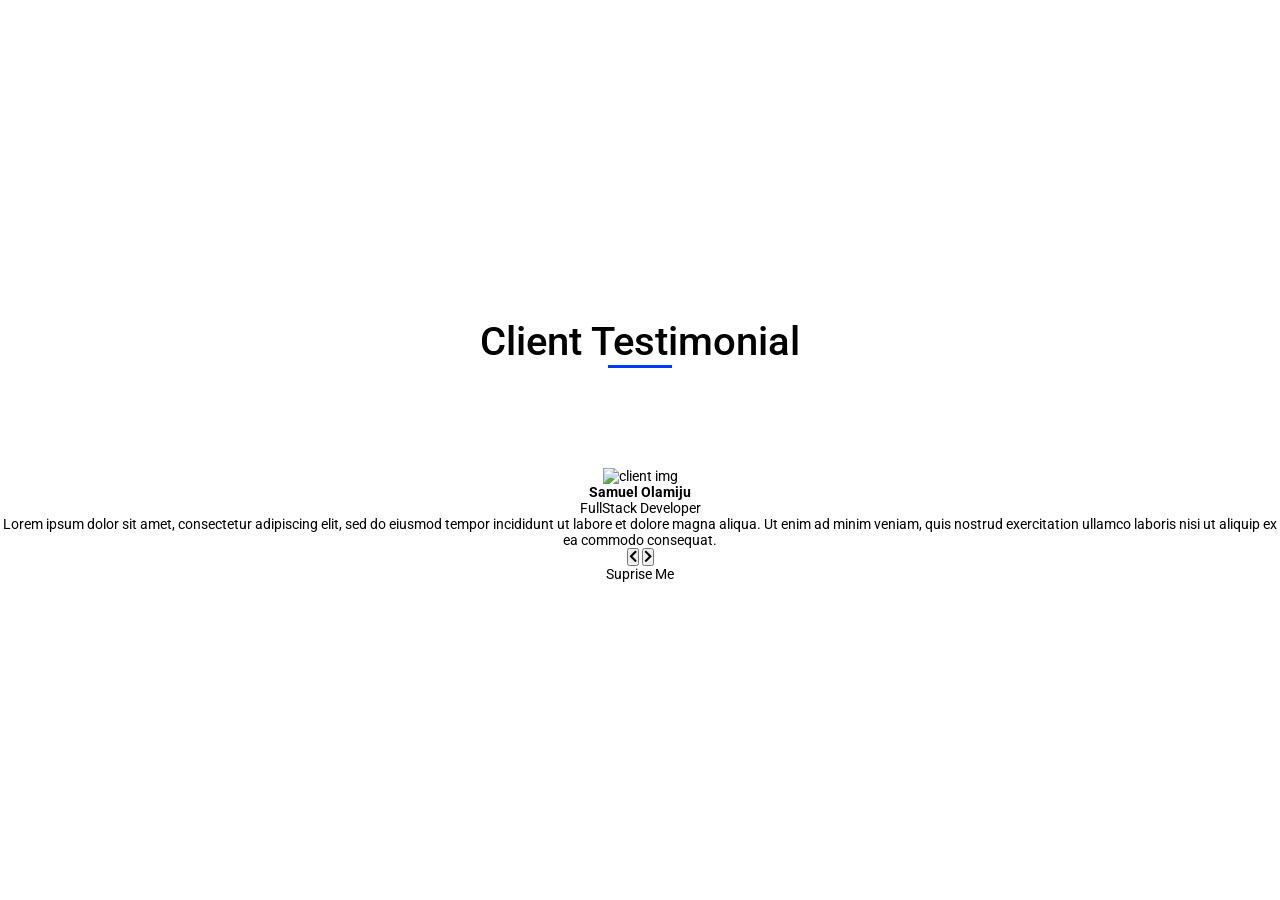
==== Testimonial Assignment/index.html @ 3345f72a "Another one" ====
<html lang="en">
  <head>
    <meta charset="UTF-8" />
    <meta name="viewport" content="width=device-width, initial-scale=1.0" />
    <title>TSO - Review</title>
    <link
      href="https://cdnjs.cloudflare.com/ajax/libs/font-awesome/5.13.0/css/all.min.css"
      rel="stylesheet"
    />
    <link href="./style.css" rel="stylesheet" />
  </head>

  <body>
      <section class="container">
        <div class="title">
          <h2>Client Testimonial</h2>
          <div></div>
        </div>

        <article class="review">
          <div class="img-container">
            <img src="./me.jpg" alt="client img" id="person-img" />
          </div>
          <h4 id="author">Samuel Olamiju</h4>
          <p id="job">FullStack Developer</p>
          <p id="info">
            Lorem ipsum dolor sit amet, consectetur adipiscing elit, sed do
            eiusmod tempor incididunt ut labore et dolore magna aliqua. Ut enim
            ad minim veniam, quis nostrud exercitation ullamco laboris nisi ut
            aliquip ex ea commodo consequat.
          </p>
          <div class="button-container">
            <button class="prev-btn">
              <i class="fas fa-chevron-left"></i>
            </button>
            <button class="next-btn">
              <i class="fas fa-chevron-right"></i>
            </button>
          </div>
          <div class="random-btn">
            Suprise Me
          </div>
        </article>
      </section>
  </body>
  <script src="script.js"></script>
</html>
---- Testimonial Assignment/style.css ----
@import url('https://fonts.googleapis.com/css2?family=Roboto:ital,wght@0,100..900;1,100..900&display=swap');

:root {
    --bg:#d6f6f4dd;
    --pr: #003cff;
}

* {margin: 0;padding: 0;box-sizing: border-box;}
body{font-size: 85%;font-family: "Roboto", sans-serif; text-align:center;}

.container{height:100vh;display:flex;flex-direction:column;justify-content:center;align-items:center;gap: 100px;}

.title h2{font-size: 2.5rem;font-weight: 500;}
.title > div{margin: 0 auto;width: 4rem; padding: 1.5px; background: var(--pr);}
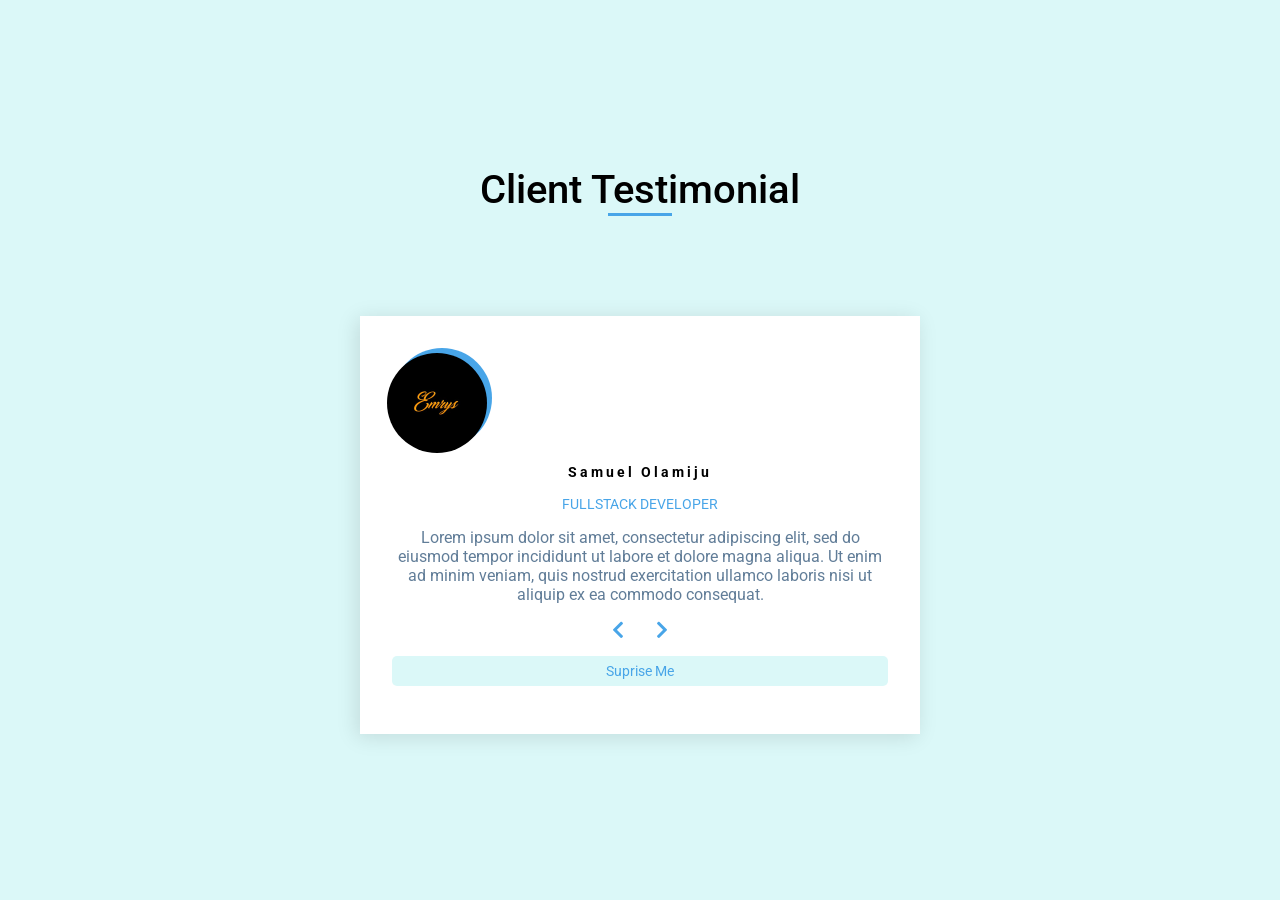
==== commit c05eeecc: "Made some fine progress. Apparently done with styling." ====
--- a/Testimonial Assignment/index.html
+++ b/Testimonial Assignment/index.html
@@ -20,21 +20,21 @@
 
         <article class="review">
           <div class="img-container">
-            <img src="./me.jpg" alt="client img" id="person-img" />
+            <img src="./assets/Emrys.jpeg" alt="client img" id="person-img" />
           </div>
-          <h4 id="author">Samuel Olamiju</h4>
-          <p id="job">FullStack Developer</p>
-          <p id="info">
+          <h4 class="author">Samuel Olamiju</h4>
+          <p class="job">FullStack Developer</p>
+          <p class="info">
             Lorem ipsum dolor sit amet, consectetur adipiscing elit, sed do
             eiusmod tempor incididunt ut labore et dolore magna aliqua. Ut enim
             ad minim veniam, quis nostrud exercitation ullamco laboris nisi ut
             aliquip ex ea commodo consequat.
           </p>
           <div class="button-container">
-            <button class="prev-btn">
+            <button class="btn prev-btn">
               <i class="fas fa-chevron-left"></i>
             </button>
-            <button class="next-btn">
+            <button class="btn next-btn">
               <i class="fas fa-chevron-right"></i>
             </button>
           </div>
--- a/Testimonial Assignment/style.css
+++ b/Testimonial Assignment/style.css
@@ -1,14 +1,30 @@
 @import url('https://fonts.googleapis.com/css2?family=Roboto:ital,wght@0,100..900;1,100..900&display=swap');
 
 :root {
-    --bg:#d6f6f4dd;
-    --pr: #003cff;
+    --bg:#d6f7f7dd;
+    --pr: #48a5e8;
 }
 
 * {margin: 0;padding: 0;box-sizing: border-box;}
-body{font-size: 85%;font-family: "Roboto", sans-serif; text-align:center;}
+body{font-size: 85%;font-family: "Roboto", sans-serif; text-align:center; background: var(--bg);}
 
 .container{height:100vh;display:flex;flex-direction:column;justify-content:center;align-items:center;gap: 100px;}
 
 .title h2{font-size: 2.5rem;font-weight: 500;}
-.title > div{margin: 0 auto;width: 4rem; padding: 1.5px; background: var(--pr);}+.title > div{margin: 0 auto;width: 4rem; padding: 1.5px; background: var(--pr);}
+
+.review{max-width: 35rem; padding: 2rem; background: #fff;; box-shadow: rgba(0, 0, 0, 0.117) -3px 3px 20px;}
+.review > *{margin-bottom: 1rem;}
+
+.img-container{max-width: 100px; border-radius: 50%;background: var(--pr); display: flex; justify-self: center;}
+img{max-width: 100px; object-position: bottom; object-fit: contain; border-radius: 50%; position: relative; top: 5px; right: 5px;}
+
+.author{letter-spacing: 3px;}
+.job{text-transform: uppercase; color: var(--pr);}
+.info{font-size: 1rem; color:#617d98}
+
+.button-container{display: flex; gap: 2rem; justify-content: center;}
+.btn{color: var(--pr); background: none; border: none; font-size: 1.2rem; cursor: pointer;}
+
+.random-btn{background: var(--bg); padding: 7px; color: var(--pr); border-radius: 5px; cursor: pointer; transition: all .7s;}
+.random-btn:hover{background: var(--pr);  color: #fff;}
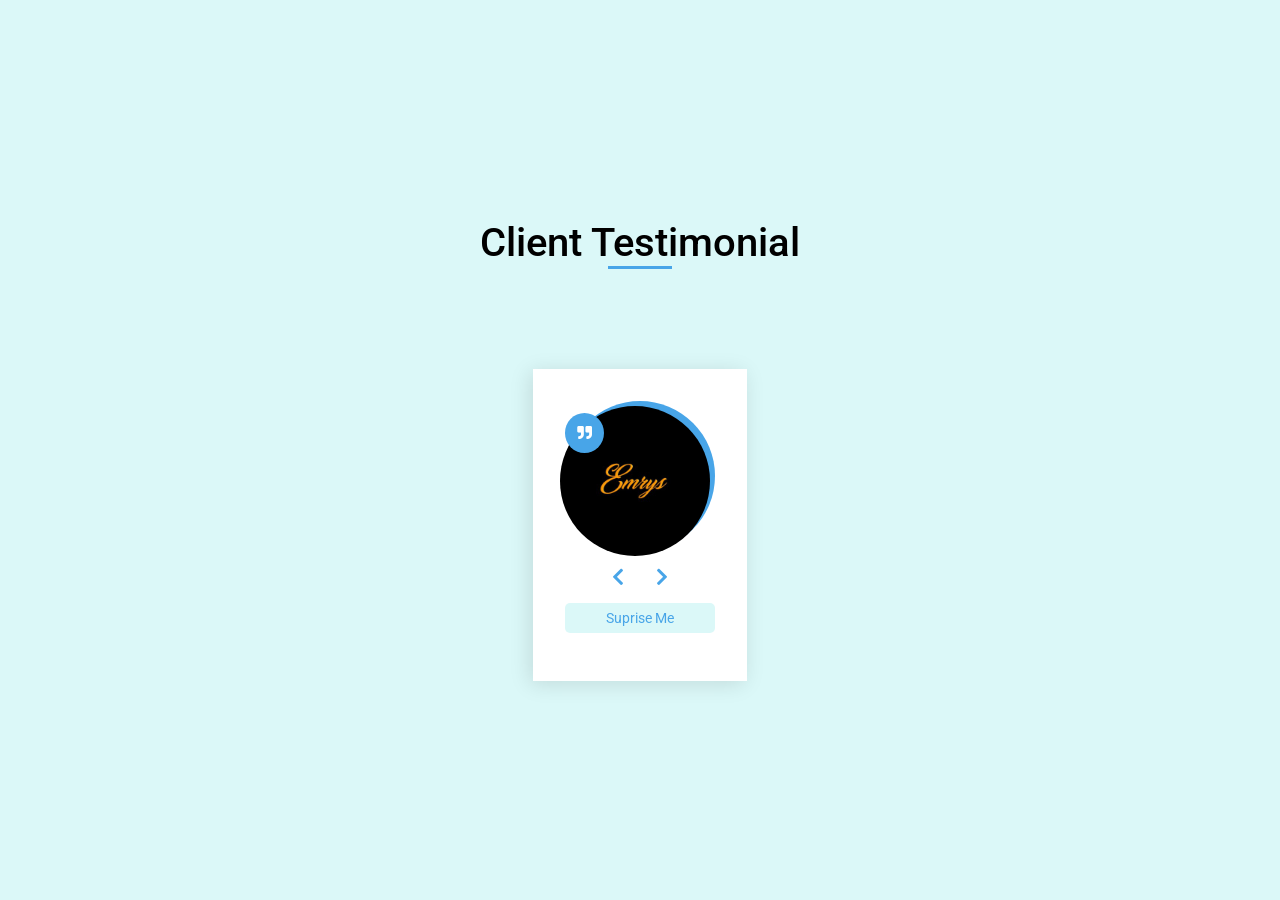
==== commit 2bb431da: "Working on Js. Included the array of reviews." ====
--- a/Testimonial Assignment/index.html
+++ b/Testimonial Assignment/index.html
@@ -22,13 +22,10 @@
           <div class="img-container">
             <img src="./assets/Emrys.jpeg" alt="client img" id="person-img" />
           </div>
-          <h4 class="author">Samuel Olamiju</h4>
-          <p class="job">FullStack Developer</p>
+          <h4 class="author"></h4>
+          <p class="job"></p>
           <p class="info">
-            Lorem ipsum dolor sit amet, consectetur adipiscing elit, sed do
-            eiusmod tempor incididunt ut labore et dolore magna aliqua. Ut enim
-            ad minim veniam, quis nostrud exercitation ullamco laboris nisi ut
-            aliquip ex ea commodo consequat.
+            
           </p>
           <div class="button-container">
             <button class="btn prev-btn">
--- a/Testimonial Assignment/style.css
+++ b/Testimonial Assignment/style.css
@@ -16,8 +16,22 @@
 .review{max-width: 35rem; padding: 2rem; background: #fff;; box-shadow: rgba(0, 0, 0, 0.117) -3px 3px 20px;}
 .review > *{margin-bottom: 1rem;}
 
-.img-container{max-width: 100px; border-radius: 50%;background: var(--pr); display: flex; justify-self: center;}
-img{max-width: 100px; object-position: bottom; object-fit: contain; border-radius: 50%; position: relative; top: 5px; right: 5px;}
+.img-container{max-width: 150px; border-radius: 50%;background: var(--pr); display: flex; justify-self: center;}
+img{max-width: inherit; object-position: bottom; object-fit: contain; border-radius: 50%; position: relative; top: 5px; right: 5px;}
+.img-container::after {
+    font-family: "Font Awesome 5 Free";
+    font-weight: 900;
+    font-size: 15px;
+    content: "\f10e";
+    position: relative;
+    top: 12px;
+    right: 150px;
+    color: #fff;
+    background-color: #48a5e8;
+    padding: 12px;
+    height: fit-content;
+    border-radius: 50%;
+}
 
 .author{letter-spacing: 3px;}
 .job{text-transform: uppercase; color: var(--pr);}
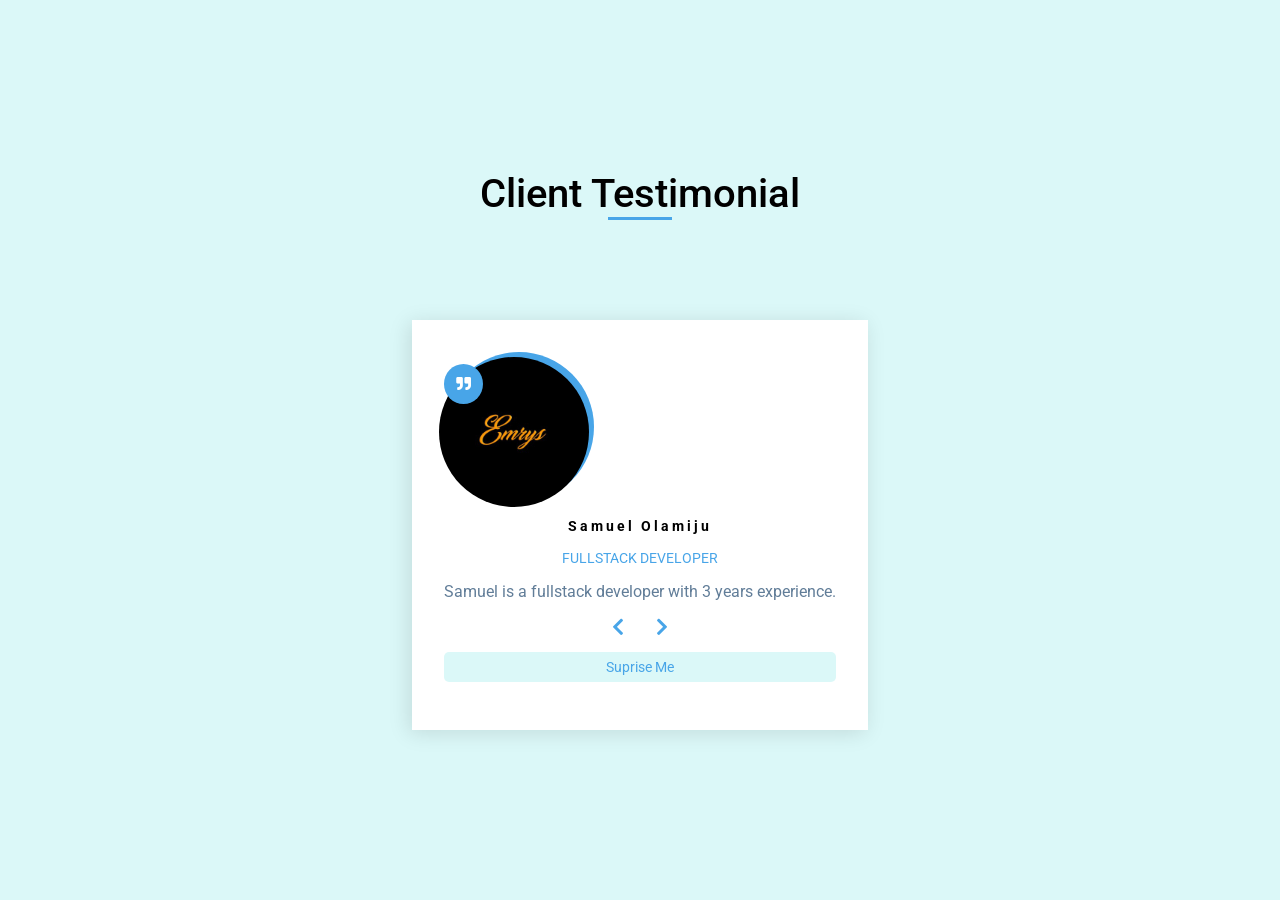
==== commit 1297d324: "Demo js content display. Lovely result" ====
--- a/Testimonial Assignment/index.html
+++ b/Testimonial Assignment/index.html
@@ -20,7 +20,7 @@
 
         <article class="review">
           <div class="img-container">
-            <img src="./assets/Emrys.jpeg" alt="client img" id="person-img" />
+            <img src="" alt="client img" id="person-img" />
           </div>
           <h4 class="author"></h4>
           <p class="job"></p>
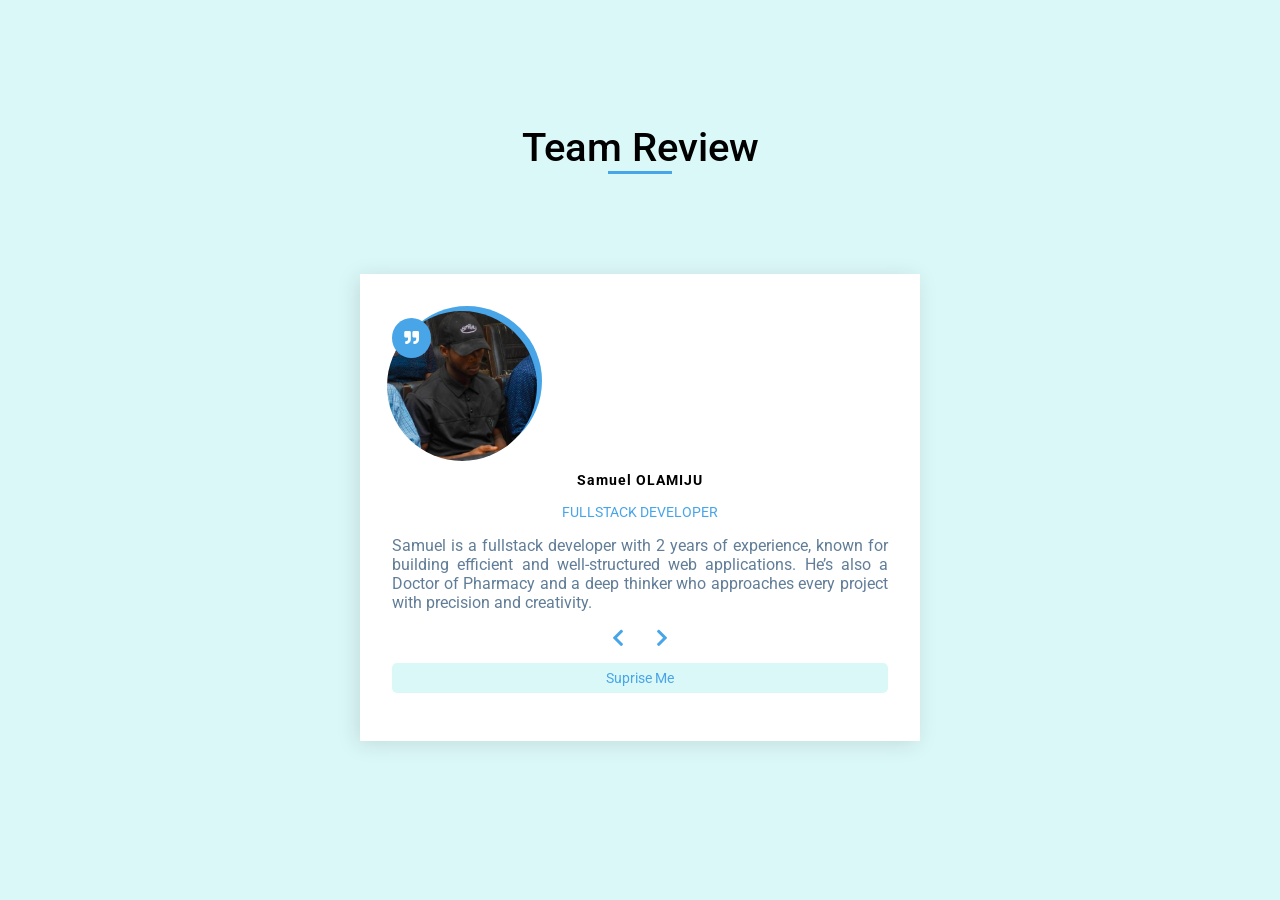
==== commit 9b69f8b8: "I may be done." ====
--- a/Testimonial Assignment/index.html
+++ b/Testimonial Assignment/index.html
@@ -14,7 +14,7 @@
   <body>
       <section class="container">
         <div class="title">
-          <h2>Client Testimonial</h2>
+          <h2>Team Review</h2>
           <div></div>
         </div>
 
@@ -24,9 +24,7 @@
           </div>
           <h4 class="author"></h4>
           <p class="job"></p>
-          <p class="info">
-            
-          </p>
+          <p class="info"></p>
           <div class="button-container">
             <button class="btn prev-btn">
               <i class="fas fa-chevron-left"></i>
--- a/Testimonial Assignment/style.css
+++ b/Testimonial Assignment/style.css
@@ -6,9 +6,9 @@
 }
 
 * {margin: 0;padding: 0;box-sizing: border-box;}
-body{font-size: 85%;font-family: "Roboto", sans-serif; text-align:center; background: var(--bg);}
+body{font-size: 85%;font-family: "Roboto", sans-serif; text-align:center; background: var(--bg); padding: 50px 20px;}
 
-.container{height:100vh;display:flex;flex-direction:column;justify-content:center;align-items:center;gap: 100px;}
+.container{min-height:85vh;display:flex;flex-direction:column;justify-content:center;align-items:center;gap: 100px;}
 
 .title h2{font-size: 2.5rem;font-weight: 500;}
 .title > div{margin: 0 auto;width: 4rem; padding: 1.5px; background: var(--pr);}
@@ -18,24 +18,11 @@
 
 .img-container{max-width: 150px; border-radius: 50%;background: var(--pr); display: flex; justify-self: center;}
 img{max-width: inherit; object-position: bottom; object-fit: contain; border-radius: 50%; position: relative; top: 5px; right: 5px;}
-.img-container::after {
-    font-family: "Font Awesome 5 Free";
-    font-weight: 900;
-    font-size: 15px;
-    content: "\f10e";
-    position: relative;
-    top: 12px;
-    right: 150px;
-    color: #fff;
-    background-color: #48a5e8;
-    padding: 12px;
-    height: fit-content;
-    border-radius: 50%;
-}
+.img-container::after {font-family: "Font Awesome 5 Free";font-weight: 900;font-size: 15px;content: "\f10e";position: relative;top: 12px;right: 150px;color: #fff;background-color: #48a5e8;padding: 12px;height: fit-content;border-radius: 50%;}
 
-.author{letter-spacing: 3px;}
+.author{letter-spacing: 1px;}
 .job{text-transform: uppercase; color: var(--pr);}
-.info{font-size: 1rem; color:#617d98}
+.info{font-size: 1rem; color:#617d98; text-align: justify;}
 
 .button-container{display: flex; gap: 2rem; justify-content: center;}
 .btn{color: var(--pr); background: none; border: none; font-size: 1.2rem; cursor: pointer;}
